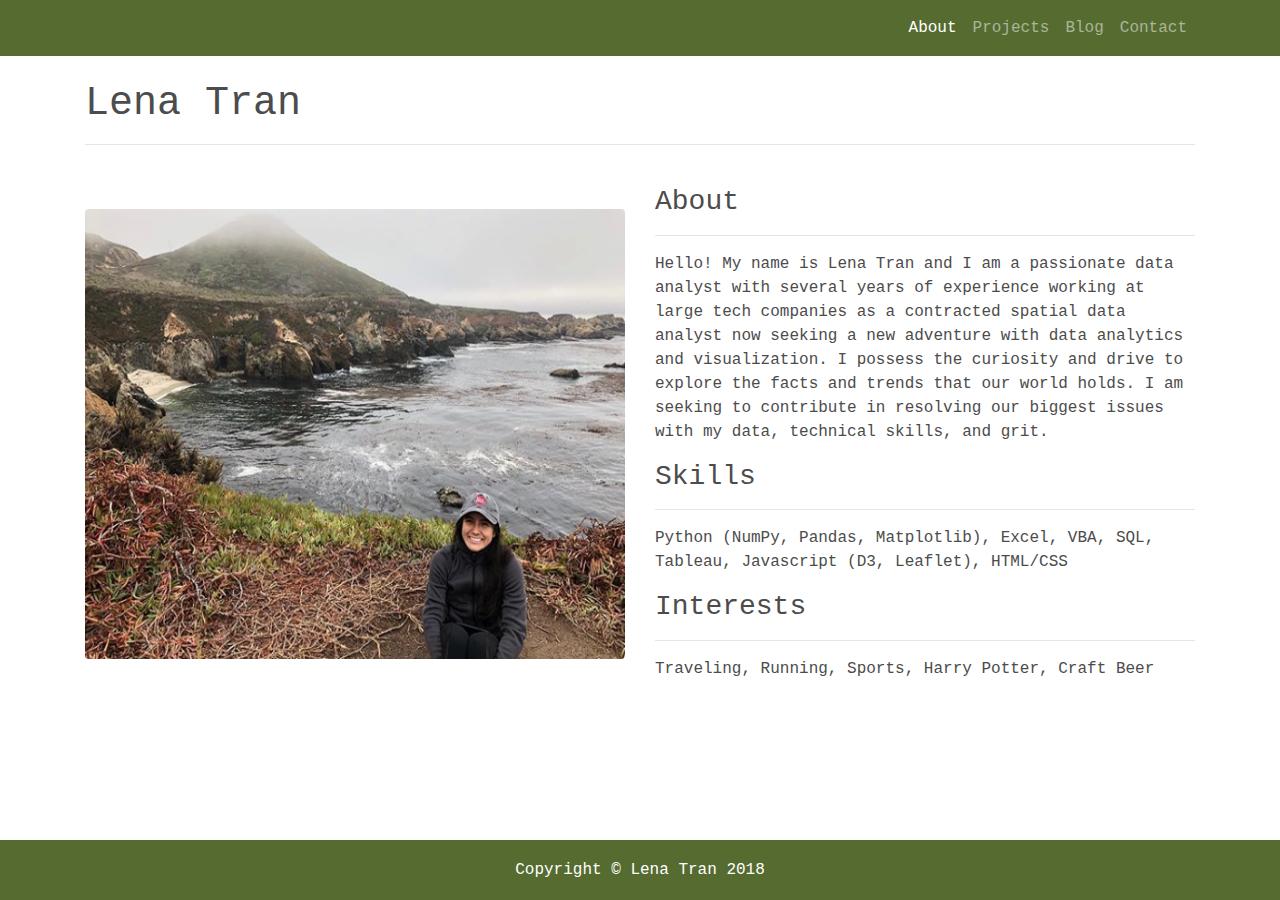
==== index.html @ 20ca680b "adding files for Github pages" ====
<!DOCTYPE html>
<html lang="en">

  <head>

    <meta charset="utf-8">
    <meta name="viewport" content="width=device-width, initial-scale=1, shrink-to-fit=no">
    <meta name="description" content="">
    <meta name="author" content="">

    <title>Lena Tran · Data Analyst</title>

    <!-- Bootstrap core CSS -->
    <link href="vendor/bootstrap/css/bootstrap.min.css" rel="stylesheet">

    <!-- Custom styles for this template -->
    <link href="css/portfolio-item.css" rel="stylesheet">

  </head>

  <body>

    <!-- Navigation -->
    <nav class="navbar navbar-expand-lg navbar-dark fixed-top">
      <div class="container">
        <a class="navbar-brand" href="#"></a>
        <button class="navbar-toggler" type="button" data-toggle="collapse" data-target="#navbarResponsive" aria-controls="navbarResponsive" aria-expanded="false" aria-label="Toggle navigation">
          <span class="navbar-toggler-icon"></span>
        </button>
        <div class="collapse navbar-collapse" id="navbarResponsive">
          <ul class="navbar-nav ml-auto">
            <li class="nav-item active">
              <a class="nav-link" href="index.html">About
                <span class="sr-only">(current)</span>
              </a>
            </li>
            <li class="nav-item">
              <a class="nav-link" href="projects.html">Projects</a>
            </li>
            <li class="nav-item">
              <a class="nav-link" href="blog.html">Blog</a>
            </li>
            <li class="nav-item">
              <a class="nav-link" href="contact.html">Contact</a>
            </li>
          </ul>
        </div>
      </div>
    </nav>

    <!-- Page Content -->
    <div class="container">

      <!-- Portfolio Item Heading -->
      <h1 class="my-4">Lena Tran
        <hr>
      </h1>

      <!-- Portfolio Item Row -->
      <div class="row">

        <div class="col-md-6">
          <img class="figure-img img-fluid rounded" src="/img/about.png" alt="Lena Tran">
        </div>

        <div class="col-md-6">
          <h3 class="my-3">About</h3>
          <hr>
          <p>Hello! My name is Lena Tran and I am a passionate data analyst with several years of experience working at large tech companies as a contracted spatial data analyst now seeking a new adventure with data analytics and visualization. I possess the curiosity and drive to explore the facts and trends that our world holds. I am seeking to contribute in resolving our biggest issues with my data, technical skills, and grit.</p>
         <h3 class="my-3">Skills</h3>
          <hr>
          <p>Python (NumPy, Pandas, Matplotlib), Excel, VBA, SQL, Tableau, Javascript (D3, Leaflet), HTML/CSS</p>
          <h3 class="my-3">Interests</h3>
          <hr>
          <p>Traveling, Running, Sports, Harry Potter, Craft Beer</p>         
        </div>

      </div>
      <!-- /.row -->

    </div>
    <!-- /.container -->

    <!-- Footer -->
    <footer class="footer">
      <div class="container">
        <p class="m-0 text-center text-black">Copyright &copy; Lena Tran 2018</p>
      </div>
      <!-- /.container -->
    </footer>

    <!-- Bootstrap core JavaScript -->
    <script src="vendor/jquery/jquery.min.js"></script>
    <script src="vendor/bootstrap/js/bootstrap.bundle.min.js"></script>

  </body>

</html>
---- css/portfolio-item.css ----
/*!
 * Start Bootstrap - Portfolio Item (https://startbootstrap.com/template-overviews/portfolio-item)
 * Copyright 2013-2017 Start Bootstrap
 * Licensed under MIT (https://github.com/BlackrockDigital/startbootstrap-portfolio-item/blob/master/LICENSE)
 */
a {
  color: #556B2F;
}

a:hover {
    color: #475625;
}

body {
  padding-top: 54px;
  font-family: courier;
  color: #4c4c4c;
  margin-bottom: 100px;
}

.btn {
  border-color: #4c4c4c;
}

.container {
  overflow: scroll;
}

.card-img-top {
  height: 375px;
}

.figure-img {
  height: 450px;
  width: 700px;
  margin-top: 40px;
}

.footer {
  position: fixed;
  bottom: 0;
  width: 100%;
  height: 60px; /* Set the fixed height of the footer here */
  line-height: 60px; /* Vertically center the text there */
  background-color: #556B2F;
  color: white;
  text-align: center;
}

.navbar {
  background-color: #556B2F;
  font: white;
}

@media (min-width: 992px) {
  body {
    padding-top: 56px;
  }
}
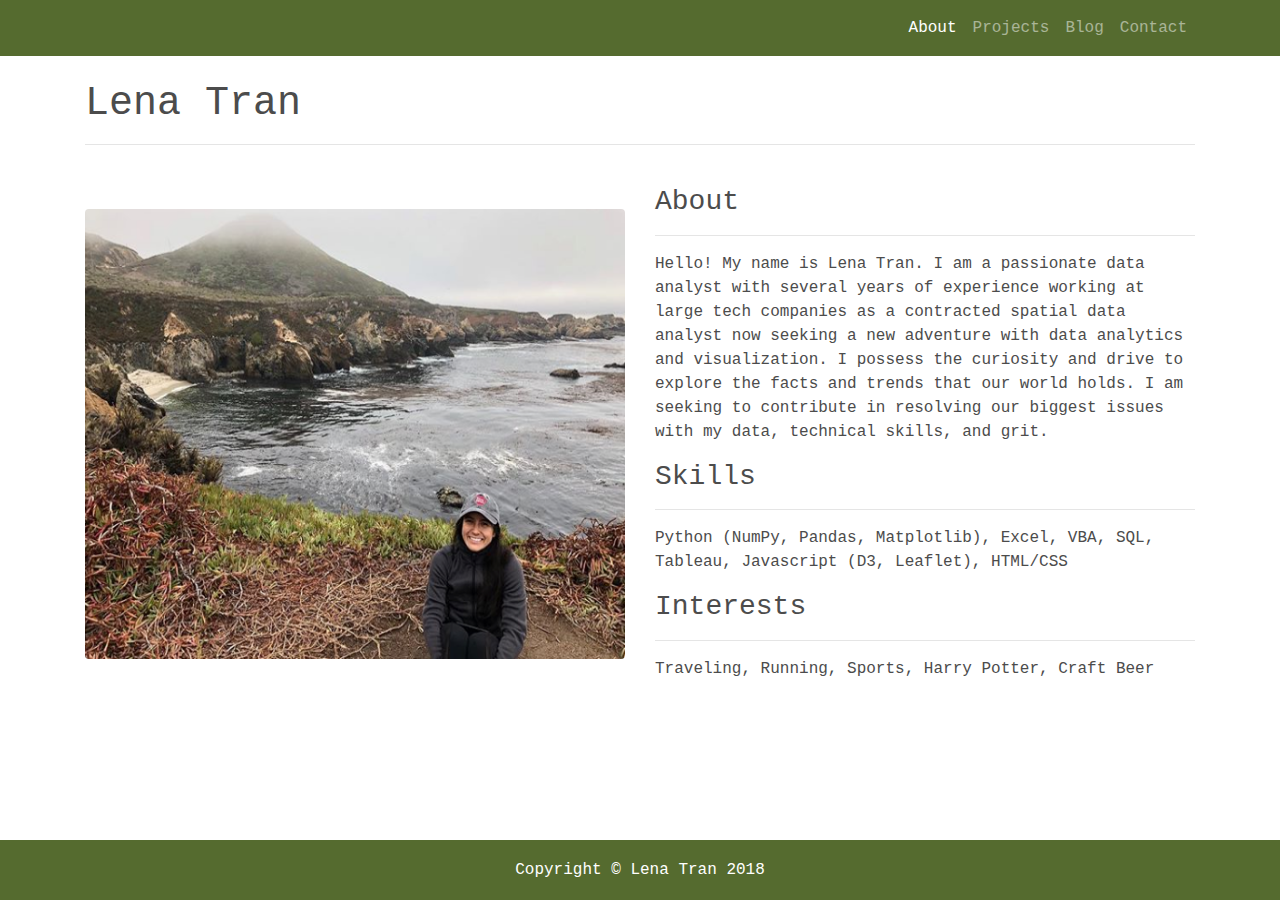
==== commit e66ffca2: "updating about section" ====
--- a/index.html
+++ b/index.html
@@ -66,7 +66,7 @@
         <div class="col-md-6">
           <h3 class="my-3">About</h3>
           <hr>
-          <p>Hello! My name is Lena Tran and I am a passionate data analyst with several years of experience working at large tech companies as a contracted spatial data analyst now seeking a new adventure with data analytics and visualization. I possess the curiosity and drive to explore the facts and trends that our world holds. I am seeking to contribute in resolving our biggest issues with my data, technical skills, and grit.</p>
+          <p>Hello! My name is Lena Tran. I am a passionate data analyst with several years of experience working at large tech companies as a contracted spatial data analyst now seeking a new adventure with data analytics and visualization. I possess the curiosity and drive to explore the facts and trends that our world holds. I am seeking to contribute in resolving our biggest issues with my data, technical skills, and grit.</p>
          <h3 class="my-3">Skills</h3>
           <hr>
           <p>Python (NumPy, Pandas, Matplotlib), Excel, VBA, SQL, Tableau, Javascript (D3, Leaflet), HTML/CSS</p>
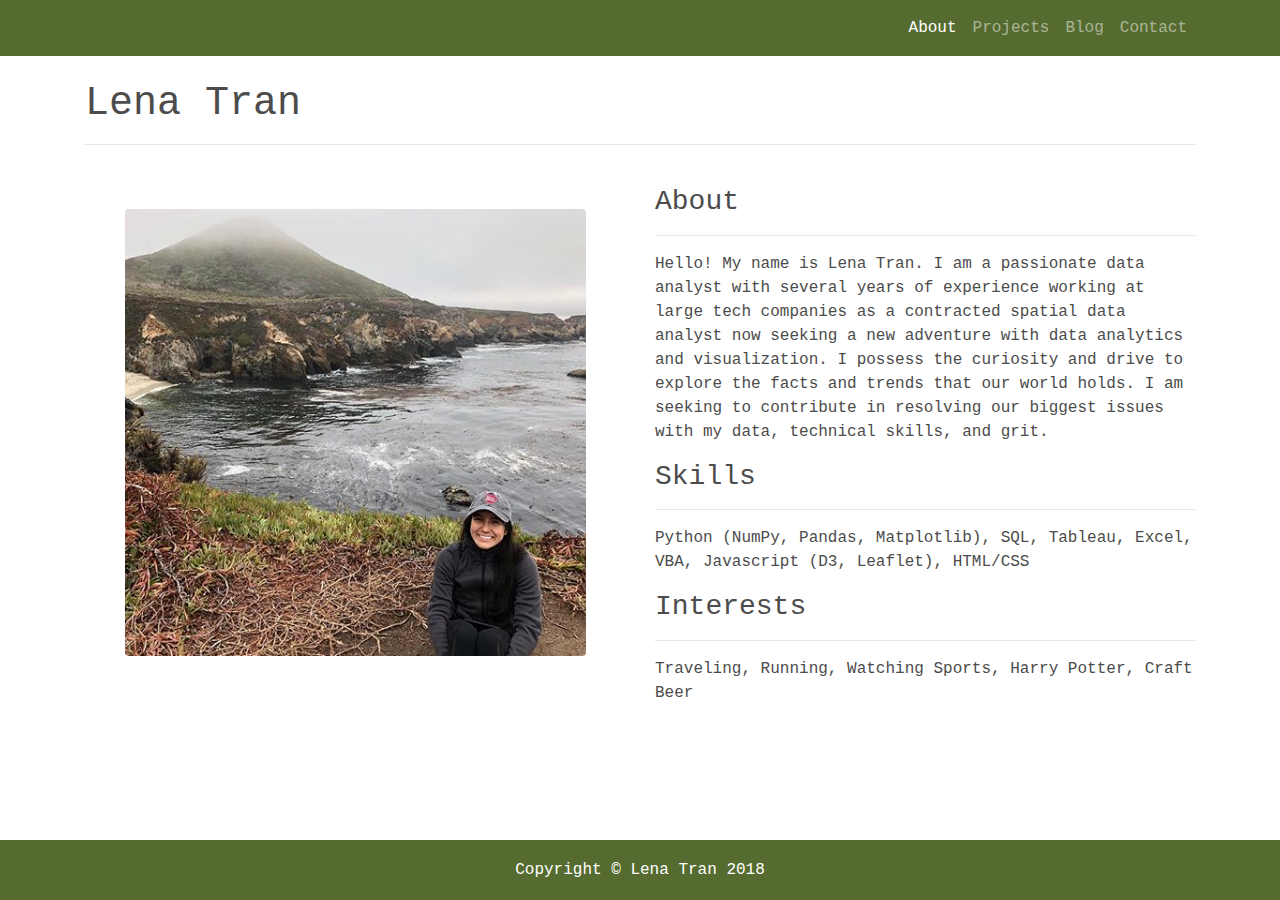
==== commit 5c6e7bfd: "updating about section" ====
--- a/index.html
+++ b/index.html
@@ -69,10 +69,10 @@
           <p>Hello! My name is Lena Tran. I am a passionate data analyst with several years of experience working at large tech companies as a contracted spatial data analyst now seeking a new adventure with data analytics and visualization. I possess the curiosity and drive to explore the facts and trends that our world holds. I am seeking to contribute in resolving our biggest issues with my data, technical skills, and grit.</p>
          <h3 class="my-3">Skills</h3>
           <hr>
-          <p>Python (NumPy, Pandas, Matplotlib), Excel, VBA, SQL, Tableau, Javascript (D3, Leaflet), HTML/CSS</p>
+          <p>Python (NumPy, Pandas, Matplotlib), SQL, Tableau, Excel, VBA, Javascript (D3, Leaflet), HTML/CSS</p>
           <h3 class="my-3">Interests</h3>
           <hr>
-          <p>Traveling, Running, Sports, Harry Potter, Craft Beer</p>         
+          <p>Traveling, Running, Watching Sports, Harry Potter, Craft Beer</p>         
         </div>
 
       </div>
--- a/css/portfolio-item.css
+++ b/css/portfolio-item.css
@@ -22,18 +22,20 @@
   border-color: #4c4c4c;
 }
 
-.container {
-  overflow: scroll;
-}
-
 .card-img-top {
   height: 375px;
 }
 
 .figure-img {
-  height: 450px;
-  width: 700px;
   margin-top: 40px;
+  display: block;
+  margin-left: auto;
+  margin-right: auto;
+/*
+  position: absolute;
+  left: 10%
+*/
+/*  margin-left: 40px;*/
 }
 
 .footer {
@@ -47,6 +49,15 @@
   text-align: center;
 }
 
+#icons {
+  display: table-cell;
+  vertical-align: middle;
+  text-align: center;
+  padding-bottom: 20px;
+/*  margin-bottom: 20px;*/
+/*  margin-left: 446px;*/
+}
+
 .navbar {
   background-color: #556B2F;
   font: white;
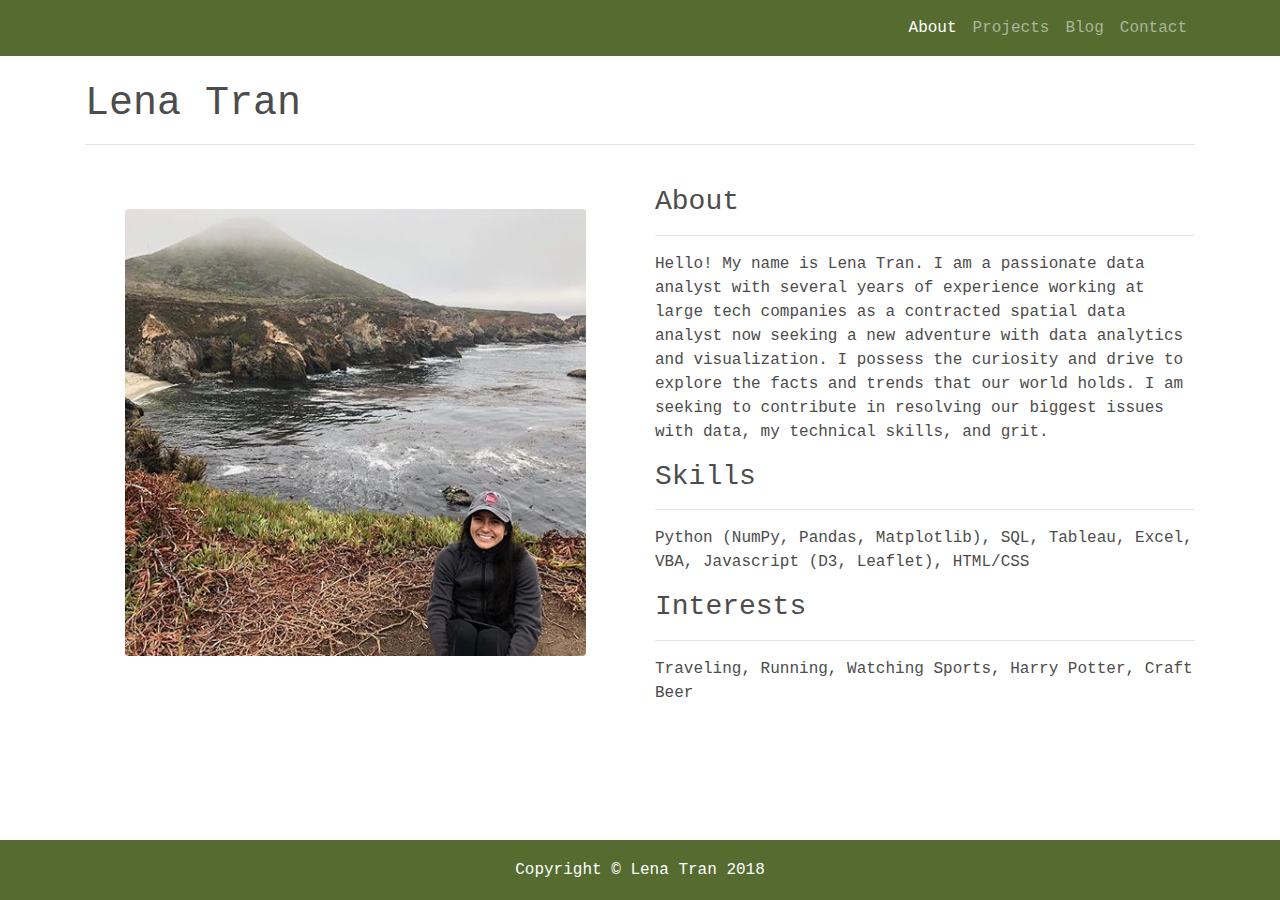
==== commit 59d1f65c: "updating index and project files" ====
--- a/index.html
+++ b/index.html
@@ -66,7 +66,7 @@
         <div class="col-md-6">
           <h3 class="my-3">About</h3>
           <hr>
-          <p>Hello! My name is Lena Tran. I am a passionate data analyst with several years of experience working at large tech companies as a contracted spatial data analyst now seeking a new adventure with data analytics and visualization. I possess the curiosity and drive to explore the facts and trends that our world holds. I am seeking to contribute in resolving our biggest issues with my data, technical skills, and grit.</p>
+          <p>Hello! My name is Lena Tran. I am a passionate data analyst with several years of experience working at large tech companies as a contracted spatial data analyst now seeking a new adventure with data analytics and visualization. I possess the curiosity and drive to explore the facts and trends that our world holds. I am seeking to contribute in resolving our biggest issues with data, my technical skills, and grit.</p>
          <h3 class="my-3">Skills</h3>
           <hr>
           <p>Python (NumPy, Pandas, Matplotlib), SQL, Tableau, Excel, VBA, Javascript (D3, Leaflet), HTML/CSS</p>
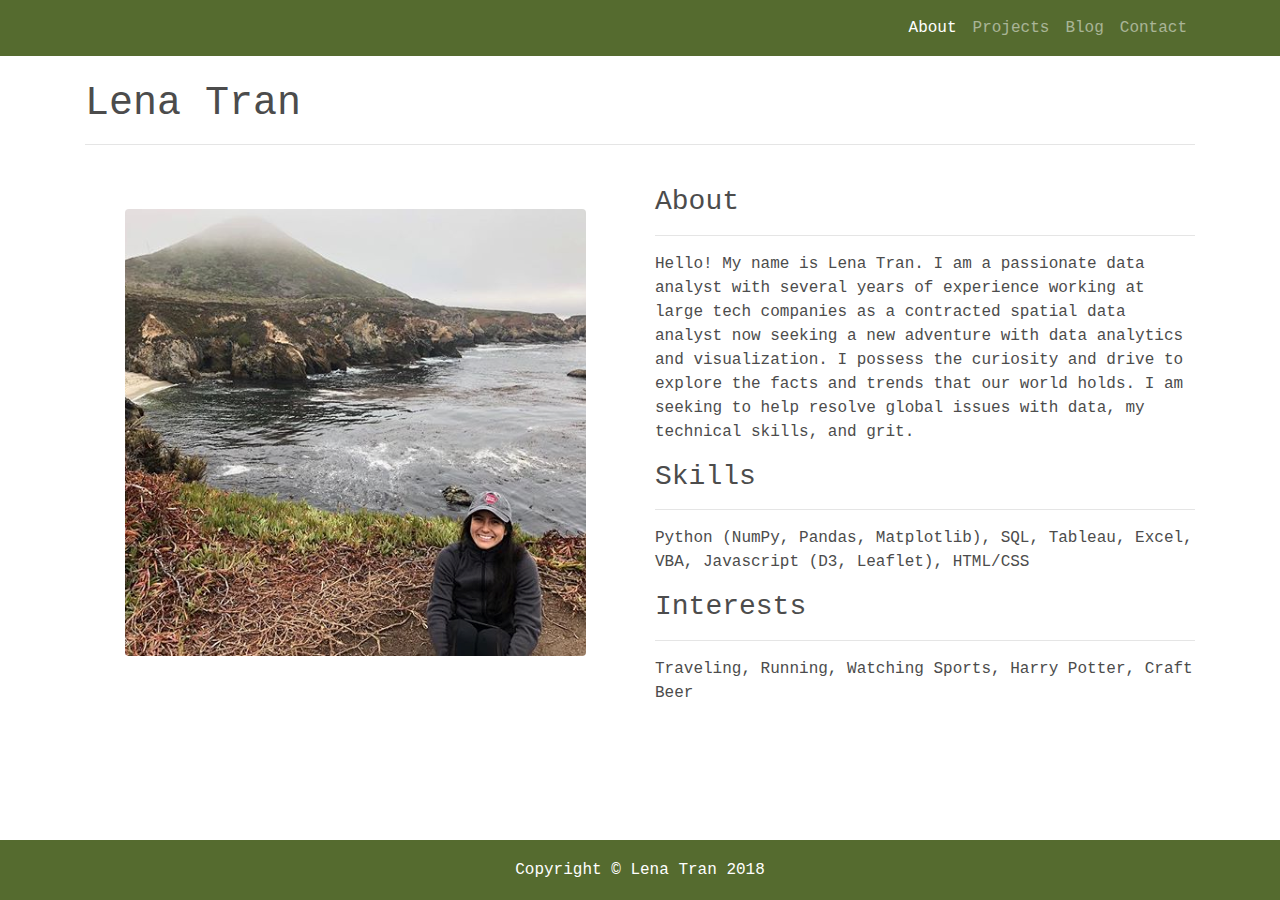
==== commit db0b7ce4: "updating about section" ====
--- a/index.html
+++ b/index.html
@@ -66,7 +66,7 @@
         <div class="col-md-6">
           <h3 class="my-3">About</h3>
           <hr>
-          <p>Hello! My name is Lena Tran. I am a passionate data analyst with several years of experience working at large tech companies as a contracted spatial data analyst now seeking a new adventure with data analytics and visualization. I possess the curiosity and drive to explore the facts and trends that our world holds. I am seeking to contribute in resolving our biggest issues with data, my technical skills, and grit.</p>
+          <p>Hello! My name is Lena Tran. I am a passionate data analyst with several years of experience working at large tech companies as a contracted spatial data analyst now seeking a new adventure with data analytics and visualization. I possess the curiosity and drive to explore the facts and trends that our world holds. I am seeking to help resolve global issues with data, my technical skills, and grit.</p>
          <h3 class="my-3">Skills</h3>
           <hr>
           <p>Python (NumPy, Pandas, Matplotlib), SQL, Tableau, Excel, VBA, Javascript (D3, Leaflet), HTML/CSS</p>
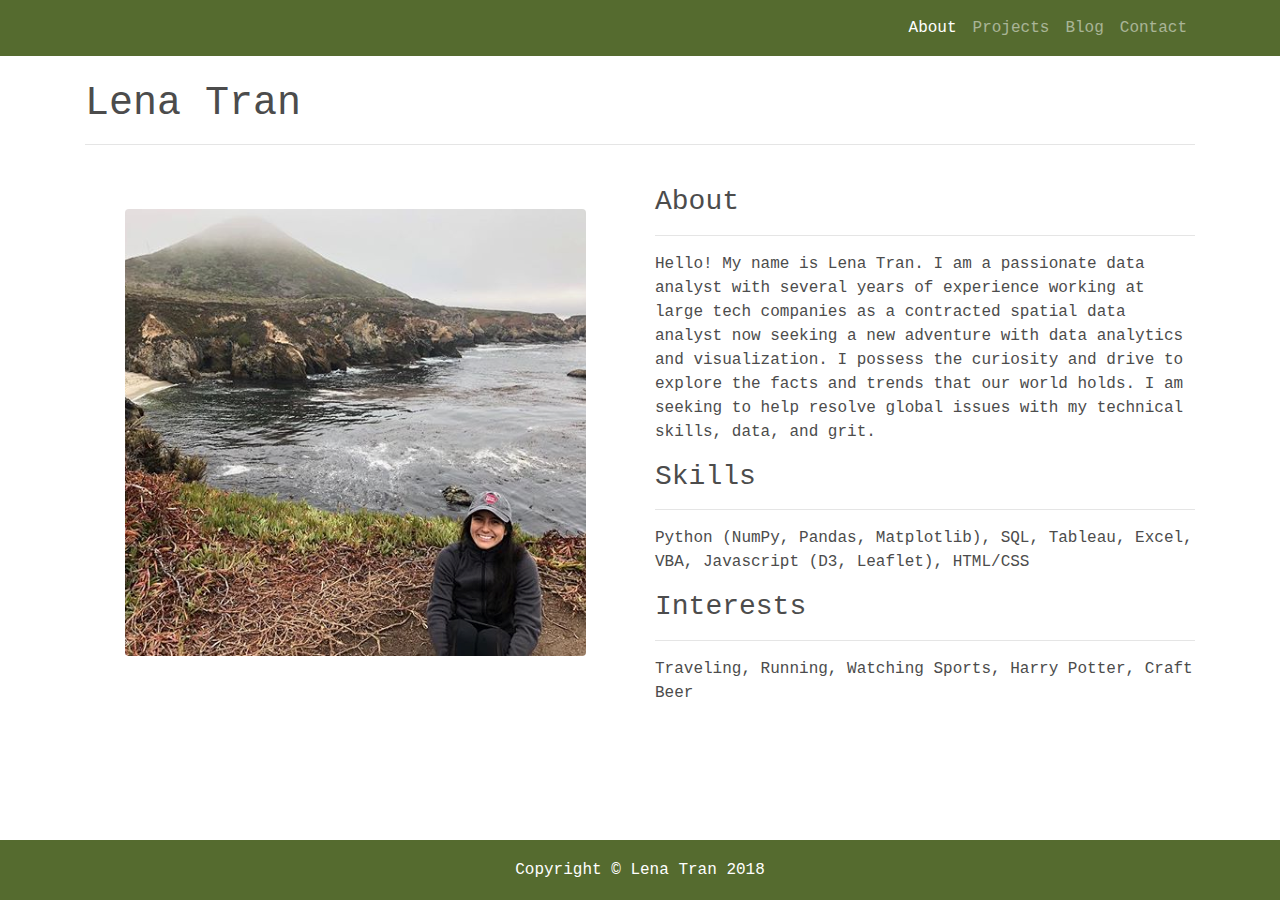
==== commit 6ec0a7f1: "updating about section" ====
--- a/index.html
+++ b/index.html
@@ -66,7 +66,7 @@
         <div class="col-md-6">
           <h3 class="my-3">About</h3>
           <hr>
-          <p>Hello! My name is Lena Tran. I am a passionate data analyst with several years of experience working at large tech companies as a contracted spatial data analyst now seeking a new adventure with data analytics and visualization. I possess the curiosity and drive to explore the facts and trends that our world holds. I am seeking to help resolve global issues with data, my technical skills, and grit.</p>
+          <p>Hello! My name is Lena Tran. I am a passionate data analyst with several years of experience working at large tech companies as a contracted spatial data analyst now seeking a new adventure with data analytics and visualization. I possess the curiosity and drive to explore the facts and trends that our world holds. I am seeking to help resolve global issues with my technical skills, data, and grit.</p>
          <h3 class="my-3">Skills</h3>
           <hr>
           <p>Python (NumPy, Pandas, Matplotlib), SQL, Tableau, Excel, VBA, Javascript (D3, Leaflet), HTML/CSS</p>
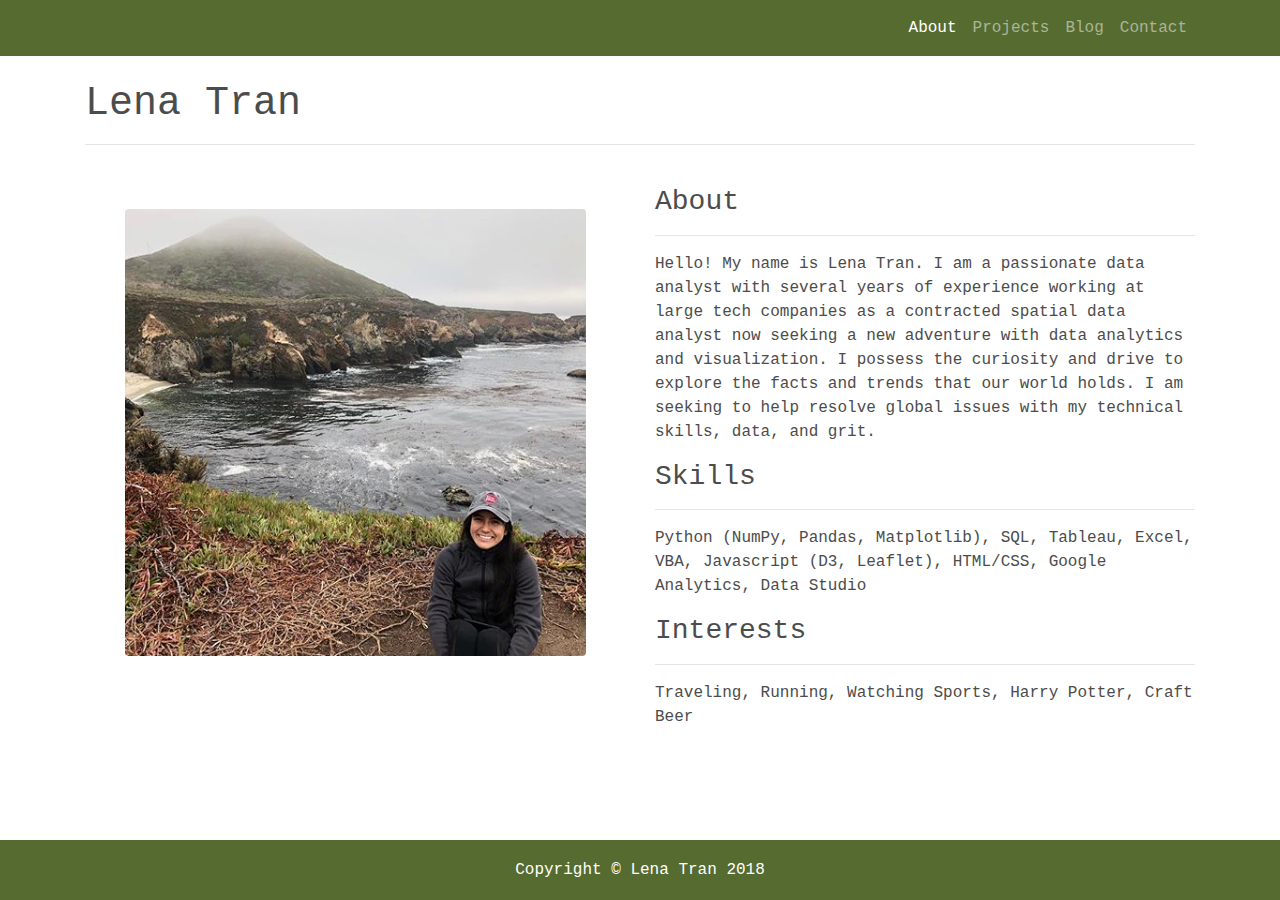
==== commit bdab0c0a: "updating skills section" ====
--- a/index.html
+++ b/index.html
@@ -69,7 +69,7 @@
           <p>Hello! My name is Lena Tran. I am a passionate data analyst with several years of experience working at large tech companies as a contracted spatial data analyst now seeking a new adventure with data analytics and visualization. I possess the curiosity and drive to explore the facts and trends that our world holds. I am seeking to help resolve global issues with my technical skills, data, and grit.</p>
          <h3 class="my-3">Skills</h3>
           <hr>
-          <p>Python (NumPy, Pandas, Matplotlib), SQL, Tableau, Excel, VBA, Javascript (D3, Leaflet), HTML/CSS</p>
+          <p>Python (NumPy, Pandas, Matplotlib), SQL, Tableau, Excel, VBA, Javascript (D3, Leaflet), HTML/CSS, Google Analytics, Data Studio</p>
           <h3 class="my-3">Interests</h3>
           <hr>
           <p>Traveling, Running, Watching Sports, Harry Potter, Craft Beer</p>         
